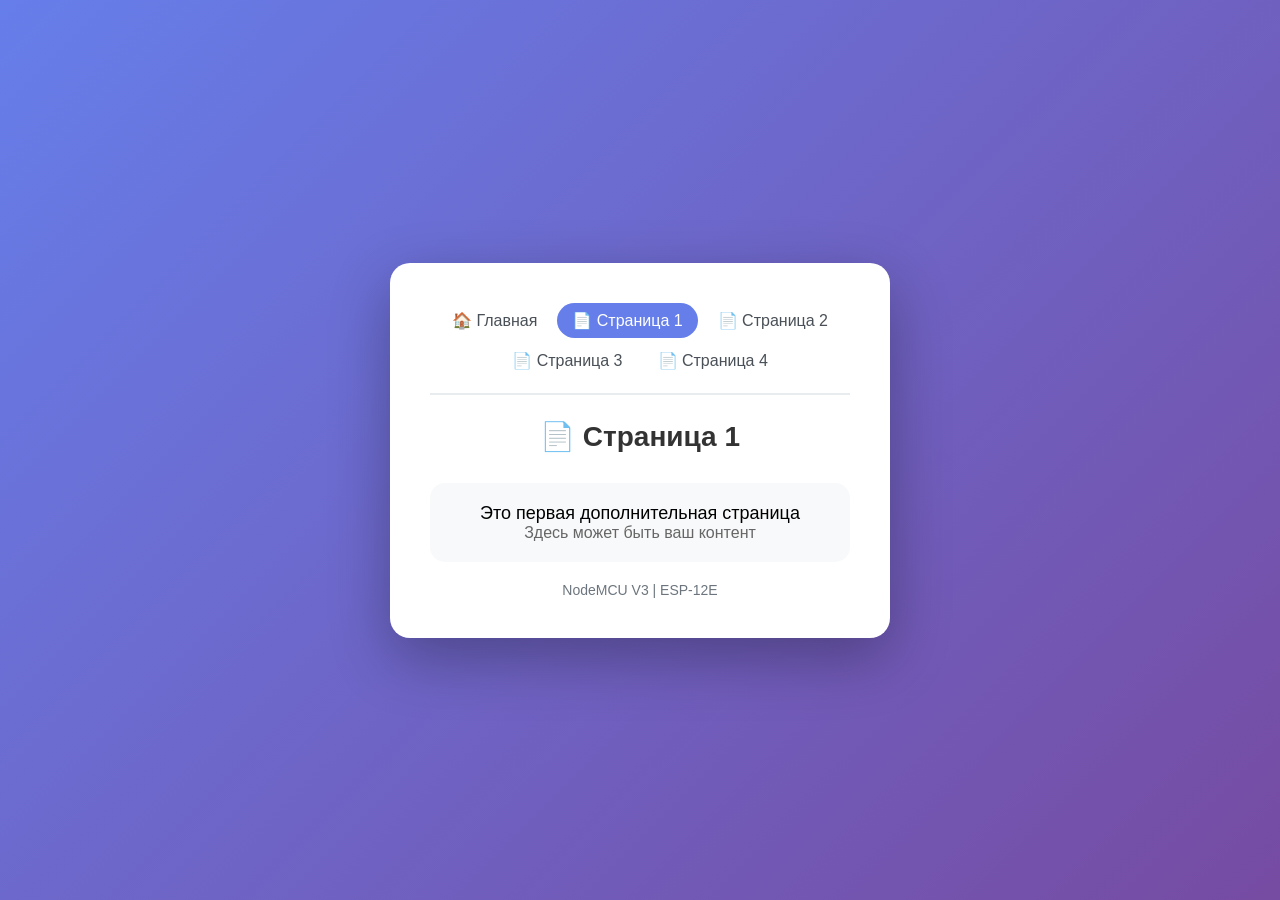
==== data/page_1.html @ 04f0de74 "Добавлены страницы и навигационное меню" ====
<!DOCTYPE html>
<html lang="ru">
<head>
    <meta charset="UTF-8">
    <meta name="viewport" content="width=device-width, initial-scale=1.0">
    <title>ESP8266 - Страница 1</title>
    <link rel="stylesheet" type="text/css" href="style.css">
</head>
<body>
    <div class="container">
        <!-- Меню навигации -->
        <div class="nav-menu">
            <a href="/" class="nav-link">🏠 Главная</a>
            <a href="/page1" class="nav-link active">📄 Страница 1</a>
            <a href="/page2" class="nav-link">📄 Страница 2</a>
            <a href="/page3" class="nav-link">📄 Страница 3</a>
            <a href="/page4" class="nav-link">📄 Страница 4</a>
        </div>
        
        <h1>📄 Страница 1</h1>
        <div class="pin-group">
            <p style="text-align: center; font-size: 18px;">Это первая дополнительная страница</p>
            <p style="text-align: center; color: #666;">Здесь может быть ваш контент</p>
        </div>
        
        <div class="footer">
            NodeMCU V3 | ESP-12E
        </div>
    </div>
</body>
</html>
---- data/style.css ----
* {
            margin: 0;
            padding: 0;
            box-sizing: border-box;
        }
        
        body {
            font-family: 'Segoe UI', Tahoma, Geneva, Verdana, sans-serif;
            background: linear-gradient(135deg, #667eea 0%, #764ba2 100%);
            min-height: 100vh;
            display: flex;
            justify-content: center;
            align-items: center;
            padding: 20px;
        }
        
        .container {
            background: white;
            border-radius: 20px;
            padding: 40px;
            box-shadow: 0 20px 60px rgba(0,0,0,0.3);
            max-width: 500px;
            width: 100%;
        }
        
        h1 {
            color: #333;
            text-align: center;
            margin-bottom: 30px;
            font-size: 28px;
        }
        
        .pin-group {
            background: #f8f9fa;
            border-radius: 15px;
            padding: 20px;
            margin-bottom: 20px;
        }
        
        .pin-group h2 {
            color: #495057;
            margin-bottom: 15px;
            font-size: 20px;
            display: flex;
            align-items: center;
        }
        
        .pin-group h2 span {
            background: #6c757d;
            color: white;
            font-size: 12px;
            padding: 3px 8px;
            border-radius: 10px;
            margin-left: 10px;
        }
        
        .button-container {
            display: flex;
            gap: 15px;
            justify-content: center;
            flex-wrap: wrap;
        }
        
        .btn {
            border: none;
            color: white;
            padding: 15px 30px;
            text-align: center;
            text-decoration: none;
            display: inline-block;
            font-size: 18px;
            font-weight: 600;
            margin: 4px 2px;
            cursor: pointer;
            border-radius: 50px;
            transition: all 0.3s ease;
            flex: 1;
            min-width: 120px;
            box-shadow: 0 4px 6px rgba(0,0,0,0.1);
        }
        
        .btn:active {
            transform: translateY(2px);
            box-shadow: 0 2px 4px rgba(0,0,0,0.1);
        }
        
        .btn-on {
            background: linear-gradient(135deg, #28a745, #20c997);
        }
        
        .btn-on:hover {
            background: linear-gradient(135deg, #218838, #1eaa7a);
            box-shadow: 0 6px 8px rgba(40, 167, 69, 0.3);
        }
        
        .btn-off {
            background: linear-gradient(135deg, #dc3545, #c82333);
        }
        
        .btn-off:hover {
            background: linear-gradient(135deg, #c82333, #bd2130);
            box-shadow: 0 6px 8px rgba(220, 53, 69, 0.3);
        }
        
        .status {
            text-align: center;
            margin-top: 20px;
            padding: 15px;
            background: #e9ecef;
            border-radius: 10px;
            font-weight: 500;
            color: #495057;
        }
        
        .status span {
            color: #007bff;
            font-weight: 600;
        }
        
        .pin-badge {
            display: inline-block;
            background: #17a2b8;
            color: white;
            padding: 5px 10px;
            border-radius: 15px;
            font-size: 14px;
            margin-right: 10px;
        }
        
        .footer {
            text-align: center;
            margin-top: 20px;
            color: #6c757d;
            font-size: 14px;
        }
        

        /* Стили для навигационного меню */
        .nav-menu {
            display: flex;
            flex-wrap: wrap;
            gap: 5px;
            justify-content: center;
            margin-bottom: 25px;
            padding-bottom: 15px;
            border-bottom: 2px solid #e9ecef;
        }

        .nav-link {
            padding: 8px 15px;
            border-radius: 20px;
            text-decoration: none;
            color: #495057;
            font-weight: 500;
            transition: all 0.3s ease;
        }

        .nav-link:hover {
            background: #e9ecef;
        }

        .nav-link.active {
            background: #667eea;
            color: white;
        }
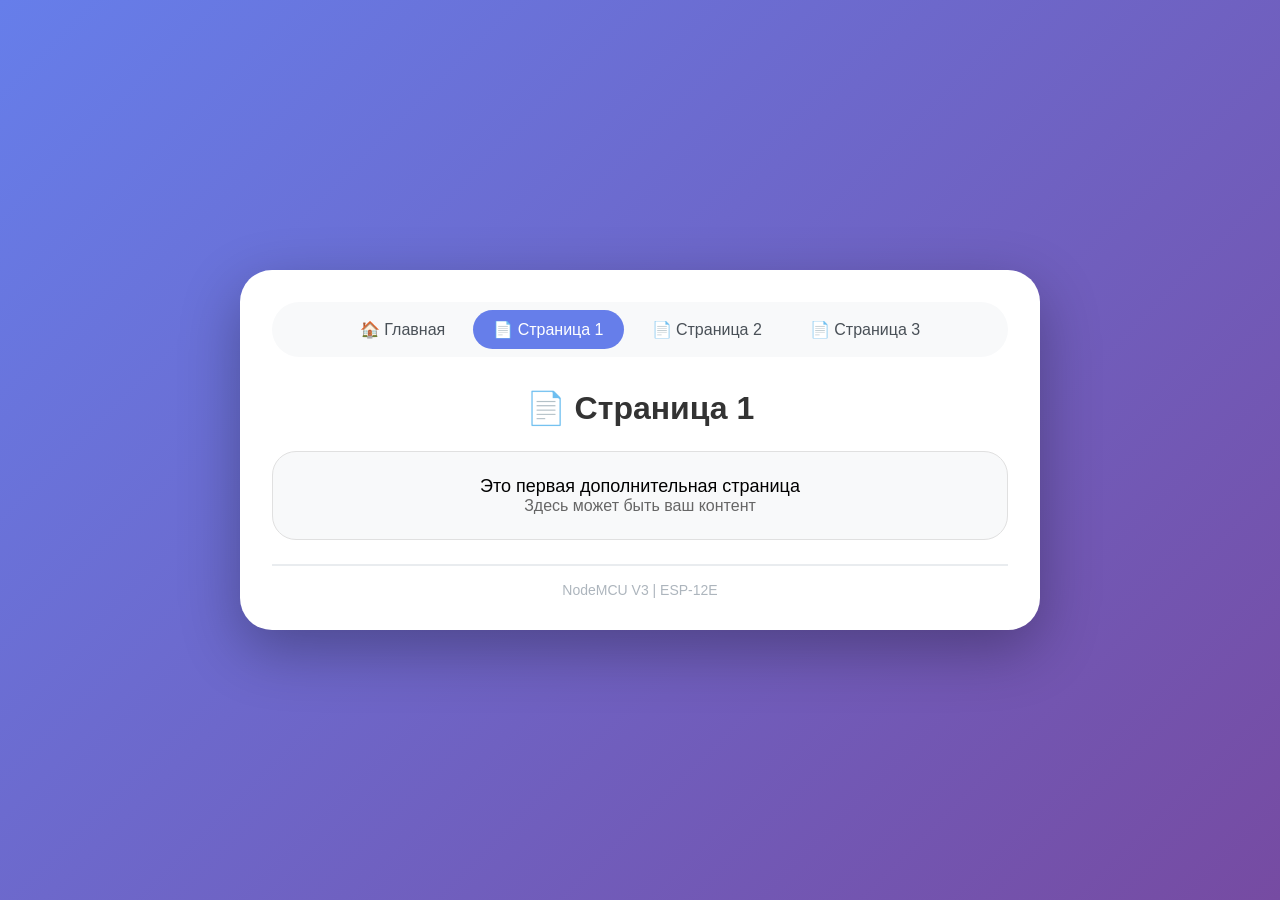
==== commit cc5f1065: "добавлены кнопки для управления пинами" ====
--- a/data/page_1.html
+++ b/data/page_1.html
@@ -14,7 +14,6 @@
             <a href="/page1" class="nav-link active">📄 Страница 1</a>
             <a href="/page2" class="nav-link">📄 Страница 2</a>
             <a href="/page3" class="nav-link">📄 Страница 3</a>
-            <a href="/page4" class="nav-link">📄 Страница 4</a>
         </div>
         
         <h1>📄 Страница 1</h1>
--- a/data/style.css
+++ b/data/style.css
@@ -1,165 +1,277 @@
-      * {
-            margin: 0;
-            padding: 0;
-            box-sizing: border-box;
-        }
-        
-        body {
-            font-family: 'Segoe UI', Tahoma, Geneva, Verdana, sans-serif;
-            background: linear-gradient(135deg, #667eea 0%, #764ba2 100%);
-            min-height: 100vh;
-            display: flex;
-            justify-content: center;
-            align-items: center;
-            padding: 20px;
-        }
-        
-        .container {
-            background: white;
-            border-radius: 20px;
-            padding: 40px;
-            box-shadow: 0 20px 60px rgba(0,0,0,0.3);
-            max-width: 500px;
-            width: 100%;
-        }
-        
-        h1 {
-            color: #333;
-            text-align: center;
-            margin-bottom: 30px;
-            font-size: 28px;
-        }
-        
-        .pin-group {
-            background: #f8f9fa;
-            border-radius: 15px;
-            padding: 20px;
-            margin-bottom: 20px;
-        }
-        
-        .pin-group h2 {
-            color: #495057;
-            margin-bottom: 15px;
-            font-size: 20px;
-            display: flex;
-            align-items: center;
-        }
-        
-        .pin-group h2 span {
-            background: #6c757d;
-            color: white;
-            font-size: 12px;
-            padding: 3px 8px;
-            border-radius: 10px;
-            margin-left: 10px;
-        }
-        
-        .button-container {
-            display: flex;
-            gap: 15px;
-            justify-content: center;
-            flex-wrap: wrap;
-        }
-        
-        .btn {
-            border: none;
-            color: white;
-            padding: 15px 30px;
-            text-align: center;
-            text-decoration: none;
-            display: inline-block;
-            font-size: 18px;
-            font-weight: 600;
-            margin: 4px 2px;
-            cursor: pointer;
-            border-radius: 50px;
-            transition: all 0.3s ease;
-            flex: 1;
-            min-width: 120px;
-            box-shadow: 0 4px 6px rgba(0,0,0,0.1);
-        }
-        
-        .btn:active {
-            transform: translateY(2px);
-            box-shadow: 0 2px 4px rgba(0,0,0,0.1);
-        }
-        
-        .btn-on {
-            background: linear-gradient(135deg, #28a745, #20c997);
-        }
-        
-        .btn-on:hover {
-            background: linear-gradient(135deg, #218838, #1eaa7a);
-            box-shadow: 0 6px 8px rgba(40, 167, 69, 0.3);
-        }
-        
-        .btn-off {
-            background: linear-gradient(135deg, #dc3545, #c82333);
-        }
-        
-        .btn-off:hover {
-            background: linear-gradient(135deg, #c82333, #bd2130);
-            box-shadow: 0 6px 8px rgba(220, 53, 69, 0.3);
-        }
-        
-        .status {
-            text-align: center;
-            margin-top: 20px;
-            padding: 15px;
-            background: #e9ecef;
-            border-radius: 10px;
-            font-weight: 500;
-            color: #495057;
-        }
-        
-        .status span {
-            color: #007bff;
-            font-weight: 600;
-        }
-        
-        .pin-badge {
-            display: inline-block;
-            background: #17a2b8;
-            color: white;
-            padding: 5px 10px;
-            border-radius: 15px;
-            font-size: 14px;
-            margin-right: 10px;
-        }
-        
-        .footer {
-            text-align: center;
-            margin-top: 20px;
-            color: #6c757d;
-            font-size: 14px;
-        }
-        
-
-        /* Стили для навигационного меню */
-        .nav-menu {
-            display: flex;
-            flex-wrap: wrap;
-            gap: 5px;
-            justify-content: center;
-            margin-bottom: 25px;
-            padding-bottom: 15px;
-            border-bottom: 2px solid #e9ecef;
-        }
-
-        .nav-link {
-            padding: 8px 15px;
-            border-radius: 20px;
-            text-decoration: none;
-            color: #495057;
-            font-weight: 500;
-            transition: all 0.3s ease;
-        }
-
-        .nav-link:hover {
-            background: #e9ecef;
-        }
-
-        .nav-link.active {
-            background: #667eea;
-            color: white;
-        }+/* ========== ОБНУЛЕНИЕ ========== */
+* {
+    margin: 0;
+    padding: 0;
+    box-sizing: border-box;
+}
+
+/* ========== БАЗОВЫЕ СТИЛИ ========== */
+body {
+    font-family: -apple-system, BlinkMacSystemFont, 'Segoe UI', Roboto, sans-serif;
+    background: linear-gradient(135deg, #667eea 0%, #764ba2 100%);
+    min-height: 100vh;
+    display: flex;
+    justify-content: center;
+    align-items: center;
+    padding: 16px;
+}
+
+.container {
+    background: white;
+    border-radius: 32px;
+    padding: 32px;
+    box-shadow: 0 20px 60px rgba(0,0,0,0.3);
+    max-width: 800px;
+    width: 100%;
+    transition: all 0.3s ease;
+}
+
+/* ========== ЗАГОЛОВКИ ========== */
+h1 {
+    color: #333;
+    text-align: center;
+    margin-bottom: 24px;
+    font-size: clamp(24px, 5vw, 32px);
+    font-weight: 600;
+}
+
+h2 {
+    color: #495057;
+    margin-bottom: 16px;
+    font-size: clamp(18px, 4vw, 22px);
+    display: flex;
+    align-items: center;
+    gap: 8px;
+    flex-wrap: wrap;
+}
+
+/* ========== НАВИГАЦИЯ ========== */
+.nav-menu {
+    display: flex;
+    flex-wrap: wrap;
+    gap: 8px;
+    justify-content: center;
+    margin-bottom: 32px;
+    padding: 8px;
+    background: #f8f9fa;
+    border-radius: 50px;
+}
+
+.nav-link {
+    padding: 10px 20px;
+    border-radius: 40px;
+    text-decoration: none;
+    color: #495057;
+    font-weight: 500;
+    transition: all 0.3s ease;
+    font-size: clamp(14px, 3vw, 16px);
+    white-space: nowrap;
+}
+
+.nav-link:hover {
+    background: #e9ecef;
+}
+
+.nav-link.active {
+    background: #667eea;
+    color: white;
+}
+
+/* ========== КАРТОЧКИ ПИНОВ ========== */
+.pin-group {
+    background: #f8f9fa;
+    border-radius: 24px;
+    padding: 24px;
+    margin-bottom: 20px;
+    border: 1px solid #e0e0e0;
+    transition: transform 0.2s ease;
+}
+
+.pin-group:hover {
+    transform: translateY(-2px);
+}
+
+.pin-badge {
+    background: #667eea;
+    color: white;
+    padding: 4px 12px;
+    border-radius: 30px;
+    font-size: 14px;
+    font-weight: 600;
+    display: inline-block;
+}
+
+/* ========== КНОПКИ ========== */
+.button-container {
+    display: flex;
+    gap: 16px;
+    justify-content: center;
+    flex-wrap: wrap;
+}
+
+.btn {
+    border: none;
+    color: white;
+    padding: 16px 24px;
+    text-align: center;
+    text-decoration: none;
+    font-size: clamp(14px, 4vw, 18px);
+    font-weight: 600;
+    cursor: pointer;
+    border-radius: 50px;
+    transition: all 0.3s ease;
+    flex: 1 1 200px;
+    min-width: 140px;
+    box-shadow: 0 4px 6px rgba(0,0,0,0.1);
+    letter-spacing: 0.5px;
+}
+
+.btn:active {
+    transform: translateY(2px);
+    box-shadow: 0 2px 4px rgba(0,0,0,0.1);
+}
+
+.btn-on {
+    background: linear-gradient(135deg, #28a745, #20c997);
+}
+
+.btn-on:hover {
+    background: linear-gradient(135deg, #218838, #1eaa7a);
+    box-shadow: 0 8px 15px rgba(40, 167, 69, 0.3);
+}
+
+.btn-off {
+    background: linear-gradient(135deg, #dc3545, #c82333);
+}
+
+.btn-off:hover {
+    background: linear-gradient(135deg, #c82333, #bd2130);
+    box-shadow: 0 8px 15px rgba(220, 53, 69, 0.3);
+}
+
+/* ========== СТАТУС ========== */
+.status {
+    margin-top: 24px;
+    padding: 16px;
+    background: #e3f2fd;
+    border-radius: 16px;
+    text-align: center;
+    color: #1976d2;
+    font-weight: 500;
+    font-size: clamp(14px, 3vw, 16px);
+    border: 1px solid #bbdefb;
+}
+
+/* ========== ПОДВАЛ ========== */
+.footer {
+    margin-top: 24px;
+    text-align: center;
+    color: #adb5bd;
+    font-size: clamp(12px, 2.5vw, 14px);
+    padding-top: 16px;
+    border-top: 2px solid #e9ecef;
+}
+
+/* ========== АДАПТИВНОСТЬ (ТОЛЬКО МЕДИАЗАПРОСЫ) ========== */
+
+/* Планшеты и маленькие ноутбуки */
+@media (max-width: 768px) {
+    .container {
+        padding: 24px;
+    }
+    
+    .pin-group {
+        padding: 20px;
+    }
+    
+    .btn {
+        padding: 14px 20px;
+    }
+}
+
+/* Мобильные телефоны */
+@media (max-width: 480px) {
+    body {
+        padding: 8px;
+    }
+    
+    .container {
+        padding: 16px;
+        border-radius: 24px;
+    }
+    
+    .nav-menu {
+        border-radius: 40px;
+        padding: 4px;
+    }
+    
+    .nav-link {
+        padding: 8px 12px;
+        font-size: 13px;
+    }
+    
+    .pin-group {
+        padding: 16px;
+        border-radius: 20px;
+    }
+    
+    .button-container {
+        flex-direction: column;
+        gap: 12px;
+    }
+    
+    .btn {
+        width: 100%;
+        min-width: auto;
+        padding: 14px;
+    }
+    
+    h1 {
+        margin-bottom: 16px;
+    }
+}
+
+/* Очень маленькие экраны (до 320px) */
+@media (max-width: 320px) {
+    .nav-link {
+        padding: 6px 8px;
+        font-size: 12px;
+    }
+    
+    .pin-badge {
+        font-size: 12px;
+        padding: 3px 8px;
+    }
+    
+    .btn {
+        font-size: 14px;
+        padding: 12px;
+    }
+}
+
+/* Альбомная ориентация на телефонах */
+@media (max-width: 768px) and (orientation: landscape) {
+    body {
+        padding: 16px;
+    }
+    
+    .container {
+        max-width: 90%;
+    }
+    
+    .button-container {
+        flex-direction: row;
+    }
+    
+    .btn {
+        flex: 1 1 auto;
+    }
+}
+
+/* Планшеты в альбомной ориентации */
+@media (min-width: 768px) and (max-width: 1024px) and (orientation: landscape) {
+    .container {
+        max-width: 90%;
+        padding: 28px;
+    }
+}
